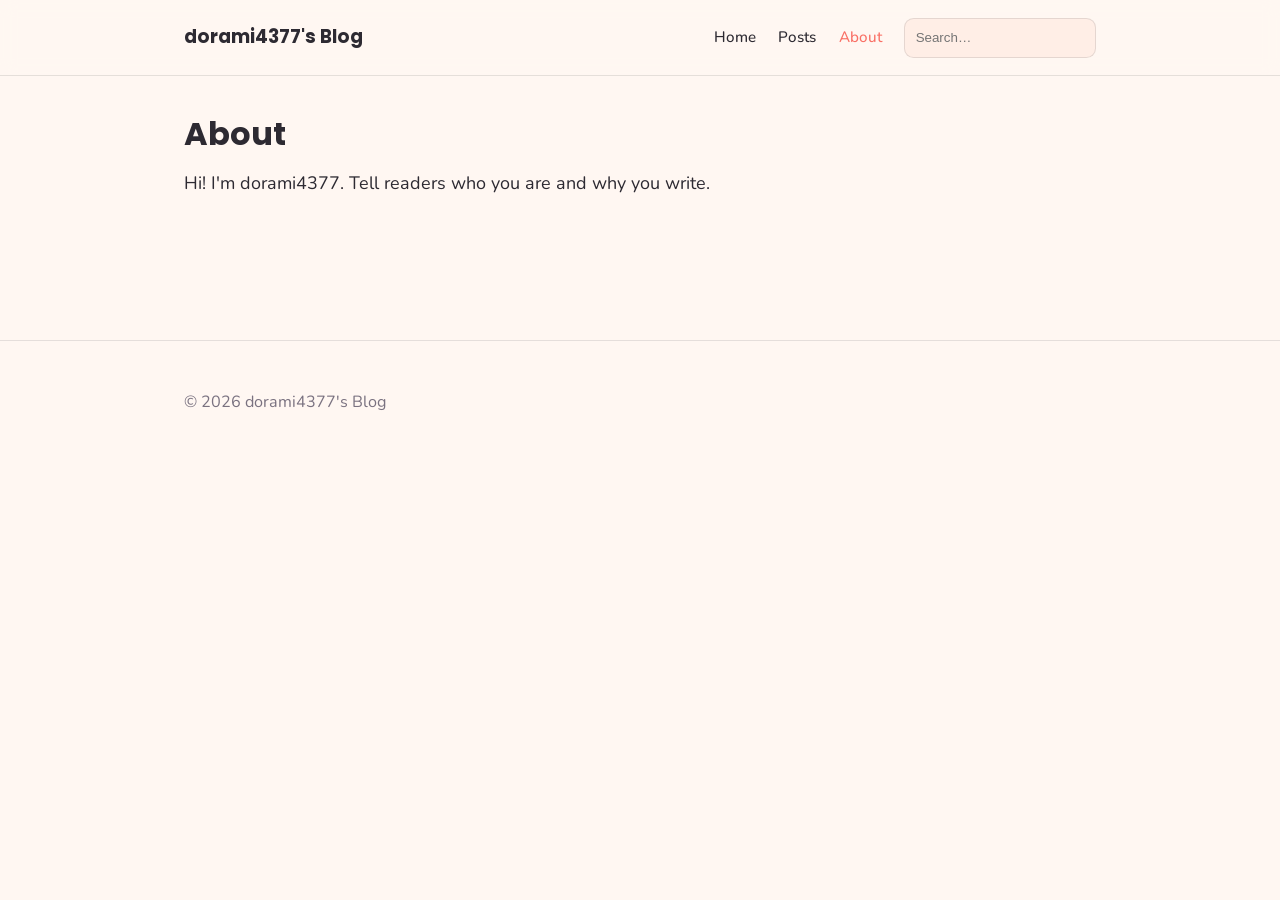
==== about/index.html @ b2b37380 "[gitblog] Initial blog setup" ====
<!doctype html>
<html lang="en">
<head>
<script>(function(){try{var m=localStorage.getItem("bb-theme-mode");if(m==="dark"||m==="light"){document.documentElement.setAttribute("data-theme",m);}}catch(e){}})();</script>
<meta charset="utf-8">
<meta name="viewport" content="width=device-width, initial-scale=1">
<title>About · dorami4377&#39;s Blog</title>
<meta name="description" content="My thoughts, learning, and perspectives">
<meta name="theme-color" content="#f97066">
<meta property="og:type" content="website">
<meta property="og:title" content="About · dorami4377&#39;s Blog">
<meta property="og:description" content="My thoughts, learning, and perspectives">
<meta property="og:site_name" content="dorami4377&#39;s Blog">
<meta name="twitter:card" content="summary">
<link rel="icon" href="data:,">
<link rel="alternate" type="application/rss+xml" title="dorami4377&#39;s Blog" href="../feed.xml">
<link rel="preconnect" href="https://fonts.googleapis.com">
<link rel="preconnect" href="https://fonts.gstatic.com" crossorigin>
<link href="https://fonts.googleapis.com/css2?family=Poppins:wght@400;600;700&family=Nunito:wght@400;600;700&display=swap" rel="stylesheet">
<link rel="stylesheet" href="../assets/site.css">

</head>
<body data-root="../">
<div class="tpl-minimal">
<header class="site-header">
  <div class="container site-header-inner">
    <a class="site-brand" href="../"><span>dorami4377&#39;s Blog</span></a>
    <button type="button" class="nav-toggle" data-nav-toggle aria-label="Toggle menu" aria-expanded="false">
      <span></span><span></span><span></span>
    </button>
    <nav class="site-nav" data-site-nav>
      <a href="../">Home</a>
<a href="../posts/">Posts</a>
<a href="../about/" aria-current="page">About</a>
      <div class="nav-search"><input type="search" data-search-input="[data-search-results]" placeholder="Search…" aria-label="Search posts"><div class="search-results" data-search-results hidden></div></div>
      
    </nav>
  </div>
</header><main><div class="page container page-about"><section class="sec sec-about" data-section-id="sec_e7e8ff51"><div class="about">
    
    <div class="about-content">
      <h2 class="sec-title">About</h2>
      <div class="prose"><p>Hi! I&#39;m dorami4377. Tell readers who you are and why you write.</p></div>
    </div>
  </div></section></div></main>
<footer class="site-footer">
  <div class="container site-footer-inner">
    <p class="footer-text">© 2026 dorami4377&#39;s Blog</p>
    <nav class="footer-links"></nav>
    <div class="footer-social"></div>
  </div>
</footer></div>
<script src="../assets/site.js" defer></script>
</body>
</html>
---- assets/site.css ----
:root {

    --color-primary: #f97066;
    --color-accent: #8b5cf6;
    --color-bg: #fff7f2;
    --color-surface: #ffeee6;
    --color-text: #2d2a32;
    --color-muted: #7a7280;
    --color-border: color-mix(in srgb, #2d2a32 12%, transparent);

    --font-heading: 'Poppins', -apple-system, BlinkMacSystemFont, 'Segoe UI', sans-serif;
    --font-body: 'Nunito', -apple-system, BlinkMacSystemFont, 'Segoe UI', sans-serif;
    --radius: 16px;
    --space-scale: 1.25;
    --container: 62rem;
}

*, *::before, *::after { box-sizing: border-box; }
html { -webkit-text-size-adjust: 100%; scroll-behavior: smooth; }
body {
  margin: 0;
  background: var(--color-bg);
  color: var(--color-text);
  font-family: var(--font-body);
  line-height: 1.65;
  font-size: clamp(1rem, 0.94rem + 0.25vw, 1.125rem);
  -webkit-font-smoothing: antialiased;
}
img { max-width: 100%; display: block; height: auto; }
a { color: inherit; }
h1, h2, h3, h4, h5, h6 { font-family: var(--font-heading); line-height: 1.15; margin: 0 0 0.5em; }
.container { width: 100%; max-width: var(--container); margin-inline: auto; padding-inline: clamp(1rem, 4vw, 2.5rem); }
.btn {
  display: inline-flex; align-items: center; justify-content: center; gap: 0.5em;
  padding: 0.7em 1.4em; border-radius: calc(var(--radius) * 0.6); font-weight: 600; text-decoration: none;
  border: 1px solid transparent; cursor: pointer; font-size: 0.95em; font-family: var(--font-body);
  min-height: 44px; transition: transform 0.15s ease, opacity 0.15s ease;
}
.btn:hover { transform: translateY(-1px); }
.btn-primary { background: var(--color-primary); color: white; }
.btn-outline { background: transparent; color: var(--color-primary); border-color: var(--color-primary); }
.badge { display: inline-block; font-size: 0.72em; font-weight: 700; text-transform: uppercase; letter-spacing: 0.04em; padding: 0.2em 0.6em; border-radius: calc(var(--radius) * 0.6); }
.badge-draft { background: #f59e0b; color: #1c1000; }
.tag, .tag-pill { display: inline-block; font-size: 0.8em; padding: 0.2em 0.7em; border-radius: 999px; background: var(--color-surface); color: var(--color-muted); text-decoration: none; border: 1px solid var(--color-border); }
.tag-pill.is-active { background: var(--color-primary); color: #fff; border-color: var(--color-primary); }
.tag-filter { display: flex; flex-wrap: wrap; gap: 0.5rem; margin: 1rem 0 2rem; }

/* header / nav */
.site-header { position: sticky; top: 0; z-index: 40; background: color-mix(in srgb, var(--color-bg) 88%, transparent); backdrop-filter: blur(8px); border-bottom: 1px solid var(--color-border); }
.site-header-inner { display: flex; align-items: center; justify-content: space-between; gap: 1rem; padding-block: 0.9rem; }
.site-brand { display: flex; align-items: center; gap: 0.6rem; font-family: var(--font-heading); font-weight: 700; font-size: 1.15rem; text-decoration: none; color: var(--color-text); }
.site-brand-avatar { width: 32px; height: 32px; border-radius: 50%; object-fit: cover; }
.nav-toggle { display: none; flex-direction: column; justify-content: center; gap: 4px; width: 44px; height: 44px; background: none; border: none; cursor: pointer; }
.nav-toggle span { display: block; width: 20px; height: 2px; background: var(--color-text); margin-inline: auto; }
.site-nav { display: flex; align-items: center; gap: 1.4rem; flex-wrap: wrap; }
.site-nav a { text-decoration: none; font-weight: 500; font-size: 0.95rem; }
.site-nav a[aria-current="page"] { color: var(--color-primary); }
.nav-search { position: relative; }
.nav-search input { min-height: 40px; padding: 0.4em 0.8em; border-radius: calc(var(--radius) * 0.6); border: 1px solid var(--color-border); background: var(--color-surface); color: var(--color-text); width: 12rem; max-width: 40vw; }
.search-results { position: absolute; top: calc(100% + 6px); right: 0; width: 20rem; max-width: 80vw; max-height: 60vh; overflow: auto; background: var(--color-bg); border: 1px solid var(--color-border); border-radius: calc(var(--radius) * 0.6); box-shadow: 0 12px 32px rgba(0,0,0,.16); padding: 0.4rem; z-index: 50; }
.search-result { display: flex; flex-direction: column; gap: 2px; padding: 0.6em 0.7em; border-radius: calc(calc(var(--radius) * 0.6) * 0.7); text-decoration: none; color: inherit; }
.search-result:hover { background: var(--color-surface); }
.search-result span { color: var(--color-muted); font-size: 0.85em; }
.search-empty { padding: 0.6em; color: var(--color-muted); font-size: 0.9em; }
.dark-toggle { display: inline-flex; align-items: center; justify-content: center; width: 40px; height: 40px; border-radius: 999px; border: 1px solid var(--color-border); background: var(--color-surface); color: var(--color-text); cursor: pointer; }

@media (max-width: 760px) {
  .nav-toggle { display: flex; }
  .site-nav { position: fixed; inset: 64px 0 0 0; flex-direction: column; align-items: stretch; background: var(--color-bg); padding: 1.5rem; gap: 1.2rem; transform: translateY(-8px); opacity: 0; pointer-events: none; transition: all 0.2s ease; overflow: auto; }
  .site-nav.is-open { transform: translateY(0); opacity: 1; pointer-events: auto; }
  .nav-search input { width: 100%; max-width: none; }
}

/* sections */
.sec { padding-block: calc(3rem * var(--space-scale)); }
.container.page > .sec:first-child, .container.archive { padding-top: calc(2rem * var(--space-scale)); }
.sec-title { font-size: clamp(1.4rem, 1.2rem + 1vw, 2rem); margin-bottom: 1rem; }
.empty-state { color: var(--color-muted); }

/* hero */
.hero { display: flex; flex-direction: column; gap: 1.5rem; padding-block: calc(3rem * var(--space-scale)); }
.hero--with-image { flex-direction: row; align-items: center; text-align: left; }
.hero--with-image .hero-image, .hero--with-image .hero-content { flex: 1 1 0; }
.hero-image img { border-radius: var(--radius); }
@media (max-width: 760px) { .hero--with-image { flex-direction: column; } }
.hero--center:not(.hero--with-image) { text-align: center; align-items: center; }
.hero-title { font-size: clamp(2.1rem, 1.6rem + 2.4vw, 3.6rem); }
.hero-subtitle { font-size: clamp(1.05rem, 1rem + 0.4vw, 1.3rem); color: var(--color-muted); max-width: 42rem; }
.hero--center .hero-subtitle { margin-inline: auto; }
.hero-cta { margin-top: 0.5rem; }

/* post lists / cards */
.post-list { display: grid; gap: 1.75rem; }
.post-list--grid, .post-list--cards { grid-template-columns: repeat(auto-fill, minmax(min(100%, 17rem), 1fr)); }
.post-list--list { grid-template-columns: 1fr; max-width: 42rem; }
.post-card { display: flex; flex-direction: column; }
.post-card--cards { background: var(--color-surface); border-radius: var(--radius); overflow: hidden; border: 1px solid var(--color-border); box-shadow: 0 1px 2px rgba(0,0,0,.04); }
.post-card--cards .post-card-body { padding: 1.2rem; }
.post-card--list { flex-direction: row; gap: 1.2rem; align-items: flex-start; padding-block: 1.2rem; border-bottom: 1px solid var(--color-border); }
.post-card--list .post-card-cover { width: 9rem; flex-shrink: 0; }
.post-card-cover img { border-radius: var(--radius); aspect-ratio: 16/10; object-fit: cover; }
.post-card--grid .post-card-cover img { margin-bottom: 0.8rem; }
.post-card-meta { display: flex; align-items: center; gap: 0.6rem; font-size: 0.85em; color: var(--color-muted); margin-bottom: 0.4rem; }
.post-card-title { font-size: 1.2rem; margin: 0 0 0.4rem; }
.post-card-title a { text-decoration: none; }
.post-card-title a:hover { text-decoration: underline; }
.post-card-excerpt { color: var(--color-muted); margin: 0 0 0.6rem; }
.post-card-tags { display: flex; gap: 0.4rem; flex-wrap: wrap; }
.sec-more { margin-top: 2rem; }

/* archive */
.archive-title { font-size: clamp(1.8rem, 1.5rem + 1.6vw, 2.6rem); }

/* single post */
.post-header { text-align: left; margin-bottom: 1.5rem; }
.post-title { font-size: clamp(1.9rem, 1.5rem + 2vw, 3rem); }
.post-meta { display: flex; gap: 0.8rem; color: var(--color-muted); font-size: 0.95em; margin-bottom: 0.6rem; }
.post-tags { display: flex; gap: 0.4rem; flex-wrap: wrap; margin-top: 0.6rem; }
.post-cover { width: 100%; border-radius: var(--radius); margin-bottom: 2rem; aspect-ratio: 16/8; object-fit: cover; }
.post-content, .prose { max-width: 42rem; }
.post-content :is(h1,h2,h3) { margin-top: 2em; }
.post-content p, .prose p { margin: 0 0 1.2em; }
.post-content pre { background: var(--color-surface); padding: 1rem 1.1rem; border-radius: var(--radius); overflow: auto; position: relative; }
.post-content code { font-family: 'JetBrains Mono', ui-monospace, monospace; font-size: 0.9em; }
.post-content :not(pre) > code { background: var(--color-surface); padding: 0.15em 0.4em; border-radius: 4px; }
.post-content blockquote { margin: 1.4em 0; padding-left: 1rem; border-left: 3px solid var(--color-primary); color: var(--color-muted); }
.post-content img { border-radius: var(--radius); }
.copy-btn { position: absolute; top: 0.5rem; right: 0.5rem; font-size: 0.75em; padding: 0.3em 0.7em; border-radius: 6px; background: var(--color-bg); border: 1px solid var(--color-border); color: var(--color-text); cursor: pointer; }
.post-adjacent { display: grid; grid-template-columns: 1fr 1fr; gap: 1rem; margin-top: 3rem; padding-top: 1.5rem; border-top: 1px solid var(--color-border); }
.post-adjacent-link { text-decoration: none; display: flex; flex-direction: column; gap: 0.3rem; }
.post-adjacent-next { text-align: right; align-items: flex-end; }
.post-adjacent-link span { color: var(--color-muted); font-size: 0.85em; }
@media (max-width: 600px) { .post-adjacent { grid-template-columns: 1fr; } .post-adjacent-next { text-align: left; align-items: flex-start; } }

/* about */
.about { display: flex; gap: 2rem; align-items: center; }
.about--with-image .about-image, .about--with-image .about-content { flex: 1 1 0; }
.about-image img { border-radius: var(--radius); }
@media (max-width: 700px) { .about { flex-direction: column; } }

/* newsletter */
.newsletter { background: var(--color-surface); border-radius: var(--radius); padding: clamp(1.5rem, 4vw, 3rem); text-align: center; }
.newsletter-form { display: flex; gap: 0.6rem; max-width: 26rem; margin: 1rem auto 0; flex-wrap: wrap; }
.newsletter-form input { flex: 1 1 12rem; min-height: 44px; padding: 0.6em 0.9em; border-radius: calc(var(--radius) * 0.6); border: 1px solid var(--color-border); background: var(--color-bg); color: var(--color-text); }
.cta-text { color: var(--color-muted); }

/* footer */
.site-footer { border-top: 1px solid var(--color-border); margin-top: calc(3rem * var(--space-scale)); }
.site-footer-inner { display: flex; flex-wrap: wrap; align-items: center; justify-content: space-between; gap: 1rem; padding-block: 2rem; color: var(--color-muted); font-size: 0.9em; }
.footer-links { display: flex; gap: 1rem; flex-wrap: wrap; }
.footer-links a { text-decoration: none; }
.footer-social { display: flex; gap: 0.8rem; }
.social-link { color: var(--color-muted); display: inline-flex; }
.social-link:hover { color: var(--color-primary); }

.not-found { text-align: center; padding-block: 6rem; }

.tpl-minimal .site-header-inner { padding-block: 1.1rem; }
.tpl-minimal .hero { text-align: center; align-items: center; padding-block: calc(4.5rem * var(--space-scale)); }
.tpl-minimal .hero-title { letter-spacing: -0.02em; }
.tpl-minimal .btn { border-radius: var(--radius); }
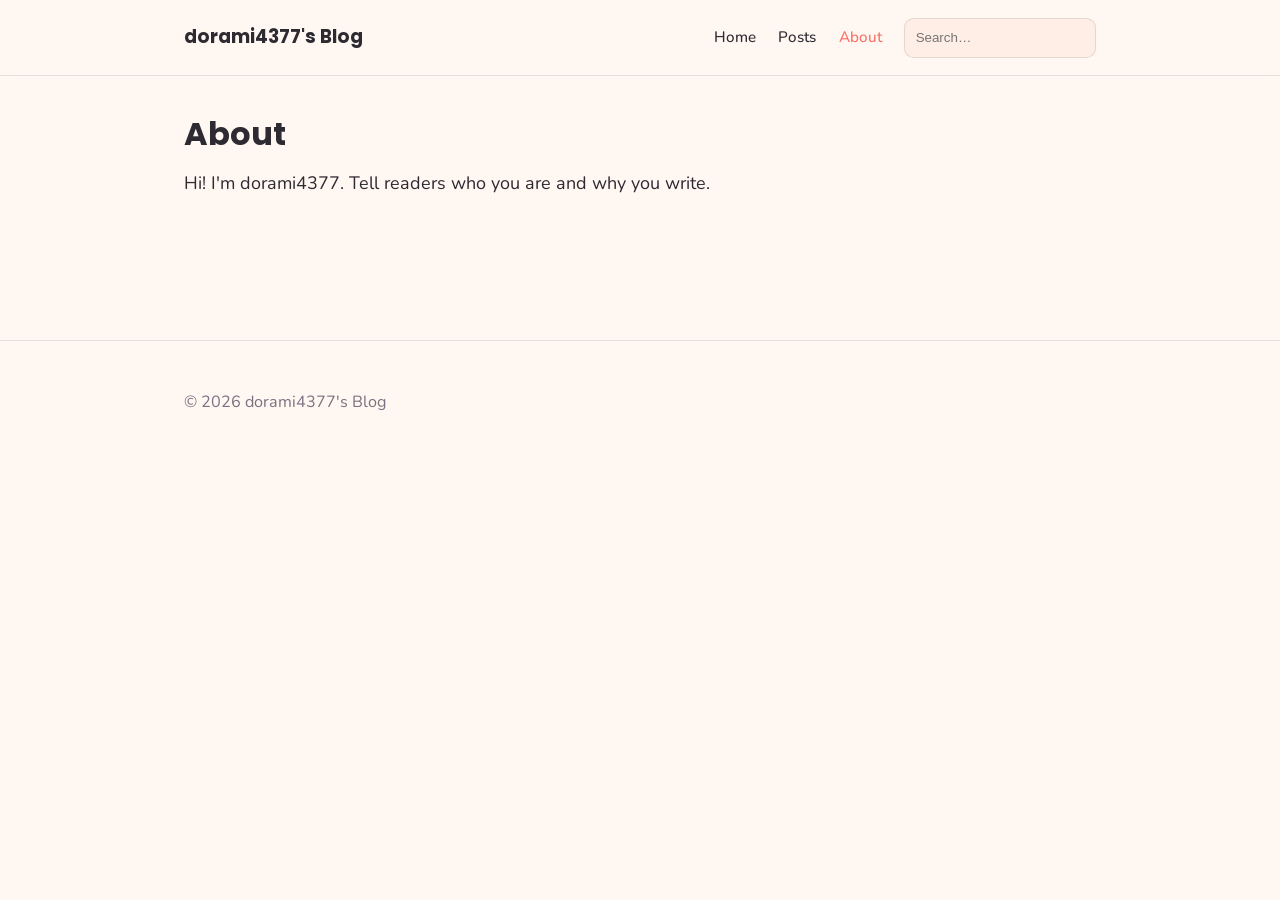
==== commit 0ddbea52: "[gitblog] Publish: dorami4377's Blog" ====
--- a/about/index.html
+++ b/about/index.html
@@ -12,12 +12,13 @@
 <meta property="og:description" content="My thoughts, learning, and perspectives">
 <meta property="og:site_name" content="dorami4377&#39;s Blog">
 <meta name="twitter:card" content="summary">
-<link rel="icon" href="data:,">
+<link rel="icon" type="image/svg+xml" href="data:image/svg+xml,%3Csvg%20xmlns%3D%22http%3A%2F%2Fwww.w3.org%2F2000%2Fsvg%22%20viewBox%3D%220%200%2064%2064%22%3E%3Crect%20width%3D%2264%22%20height%3D%2264%22%20rx%3D%2214%22%20fill%3D%22%23f97066%22%2F%3E%3Ctext%20x%3D%2232%22%20y%3D%2233%22%20text-anchor%3D%22middle%22%20dominant-baseline%3D%22central%22%20font-family%3D%22system-ui%2C%20-apple-system%2C%20'Segoe%20UI'%2C%20Roboto%2C%20sans-serif%22%20font-size%3D%2240%22%20font-weight%3D%22700%22%20fill%3D%22%23fff%22%3ED%3C%2Ftext%3E%3C%2Fsvg%3E">
 <link rel="alternate" type="application/rss+xml" title="dorami4377&#39;s Blog" href="../feed.xml">
 <link rel="preconnect" href="https://fonts.googleapis.com">
 <link rel="preconnect" href="https://fonts.gstatic.com" crossorigin>
-<link href="https://fonts.googleapis.com/css2?family=Poppins:wght@400;600;700&family=Nunito:wght@400;600;700&display=swap" rel="stylesheet">
-<link rel="stylesheet" href="../assets/site.css">
+<link rel="preload" as="style" href="https://fonts.googleapis.com/css2?family=Poppins:wght@700&amp;family=Nunito:wght@400;600;700&amp;display=swap" onload="this.onload=null;this.rel='stylesheet'">
+<noscript><link rel="stylesheet" href="https://fonts.googleapis.com/css2?family=Poppins:wght@700&amp;family=Nunito:wght@400;600;700&amp;display=swap"></noscript>
+<link rel="stylesheet" href="../assets/site.css?v=1g4vsdn">
 
 </head>
 <body data-root="../">
@@ -50,6 +51,6 @@
     <div class="footer-social"></div>
   </div>
 </footer></div>
-<script src="../assets/site.js" defer></script>
+<script src="../assets/site.js?v=1g4vsdn" defer></script>
 </body>
 </html>
--- a/assets/site.css
+++ b/assets/site.css
@@ -25,6 +25,7 @@
   line-height: 1.65;
   font-size: clamp(1rem, 0.94rem + 0.25vw, 1.125rem);
   -webkit-font-smoothing: antialiased;
+  overflow-wrap: break-word;
 }
 img { max-width: 100%; display: block; height: auto; }
 a { color: inherit; }
@@ -46,11 +47,13 @@
 .tag-filter { display: flex; flex-wrap: wrap; gap: 0.5rem; margin: 1rem 0 2rem; }
 
 /* header / nav */
-.site-header { position: sticky; top: 0; z-index: 40; background: color-mix(in srgb, var(--color-bg) 88%, transparent); backdrop-filter: blur(8px); border-bottom: 1px solid var(--color-border); }
+.site-header { position: sticky; top: 0; z-index: 40; background: color-mix(in srgb, var(--color-bg) 88%, transparent); border-bottom: 1px solid var(--color-border); }
+/* the blur lives on a pseudo-element: backdrop-filter on the header itself would trap the mobile menu inside it */
+.site-header::before { content: ""; position: absolute; inset: 0; z-index: -1; -webkit-backdrop-filter: blur(8px); backdrop-filter: blur(8px); }
 .site-header-inner { display: flex; align-items: center; justify-content: space-between; gap: 1rem; padding-block: 0.9rem; }
 .site-brand { display: flex; align-items: center; gap: 0.6rem; font-family: var(--font-heading); font-weight: 700; font-size: 1.15rem; text-decoration: none; color: var(--color-text); }
 .site-brand-avatar { width: 32px; height: 32px; border-radius: 50%; object-fit: cover; }
-.nav-toggle { display: none; flex-direction: column; justify-content: center; gap: 4px; width: 44px; height: 44px; background: none; border: none; cursor: pointer; }
+.nav-toggle { flex-shrink: 0; display: none; flex-direction: column; justify-content: center; gap: 4px; width: 44px; height: 44px; background: none; border: none; cursor: pointer; }
 .nav-toggle span { display: block; width: 20px; height: 2px; background: var(--color-text); margin-inline: auto; }
 .site-nav { display: flex; align-items: center; gap: 1.4rem; flex-wrap: wrap; }
 .site-nav a { text-decoration: none; font-weight: 500; font-size: 0.95rem; }
@@ -66,9 +69,15 @@
 
 @media (max-width: 760px) {
   .nav-toggle { display: flex; }
-  .site-nav { position: fixed; inset: 64px 0 0 0; flex-direction: column; align-items: stretch; background: var(--color-bg); padding: 1.5rem; gap: 1.2rem; transform: translateY(-8px); opacity: 0; pointer-events: none; transition: all 0.2s ease; overflow: auto; }
-  .site-nav.is-open { transform: translateY(0); opacity: 1; pointer-events: auto; }
+  .site-header-inner { position: relative; }
+  .site-brand { min-width: 0; }
+  .site-nav { position: absolute; top: 100%; left: 0; right: 0; max-height: calc(100dvh - 4.5rem); flex-direction: column; flex-wrap: nowrap; align-items: stretch; gap: 0.25rem; padding: 0.75rem clamp(1rem, 4vw, 2.5rem) 1.25rem; background: var(--color-bg); border-bottom: 1px solid var(--color-border); box-shadow: 0 16px 32px rgba(0,0,0,.12); transform: translateY(-8px); opacity: 0; visibility: hidden; transition: transform 0.2s ease, opacity 0.2s ease, visibility 0.2s; overflow: auto; }
+  .site-nav.is-open { transform: translateY(0); opacity: 1; visibility: visible; }
+  .site-nav a { padding: 0.7rem 0; font-size: 1.05rem; }
+  .nav-search { margin-top: 0.5rem; }
   .nav-search input { width: 100%; max-width: none; }
+  .search-results { position: static; width: auto; max-width: none; margin-top: 0.4rem; box-shadow: none; }
+  .dark-toggle { margin-top: 0.5rem; }
 }
 
 /* sections */
@@ -83,6 +92,8 @@
 .hero--with-image .hero-image, .hero--with-image .hero-content { flex: 1 1 0; }
 .hero-image img { border-radius: var(--radius); }
 @media (max-width: 760px) { .hero--with-image { flex-direction: column; } }
+
+
 .hero--center:not(.hero--with-image) { text-align: center; align-items: center; }
 .hero-title { font-size: clamp(2.1rem, 1.6rem + 2.4vw, 3.6rem); }
 .hero-subtitle { font-size: clamp(1.05rem, 1rem + 0.4vw, 1.3rem); color: var(--color-muted); max-width: 42rem; }
@@ -92,15 +103,18 @@
 /* post lists / cards */
 .post-list { display: grid; gap: 1.75rem; }
 .post-list--grid, .post-list--cards { grid-template-columns: repeat(auto-fill, minmax(min(100%, 17rem), 1fr)); }
-.post-list--list { grid-template-columns: 1fr; max-width: 42rem; }
-.post-card { display: flex; flex-direction: column; }
+.post-list--list { grid-template-columns: minmax(0, 1fr); max-width: 42rem; }
+.post-card { display: flex; flex-direction: column; min-width: 0; }
+.post-card-title, .post-card-excerpt { overflow-wrap: anywhere; }
 .post-card--cards { background: var(--color-surface); border-radius: var(--radius); overflow: hidden; border: 1px solid var(--color-border); box-shadow: 0 1px 2px rgba(0,0,0,.04); }
 .post-card--cards .post-card-body { padding: 1.2rem; }
 .post-card--list { flex-direction: row; gap: 1.2rem; align-items: flex-start; padding-block: 1.2rem; border-bottom: 1px solid var(--color-border); }
 .post-card--list .post-card-cover { width: 9rem; flex-shrink: 0; }
+.post-card--list .post-card-body { flex: 1 1 auto; min-width: 0; }
+@media (max-width: 600px) { .post-card--list { gap: 0.9rem; } .post-card--list .post-card-cover { width: 5.5rem; } .post-card--list .post-card-cover img { aspect-ratio: 1; } }
 .post-card-cover img { border-radius: var(--radius); aspect-ratio: 16/10; object-fit: cover; }
 .post-card--grid .post-card-cover img { margin-bottom: 0.8rem; }
-.post-card-meta { display: flex; align-items: center; gap: 0.6rem; font-size: 0.85em; color: var(--color-muted); margin-bottom: 0.4rem; }
+.post-card-meta { display: flex; flex-wrap: wrap; align-items: center; gap: 0.6rem; font-size: 0.85em; color: var(--color-muted); margin-bottom: 0.4rem; }
 .post-card-title { font-size: 1.2rem; margin: 0 0 0.4rem; }
 .post-card-title a { text-decoration: none; }
 .post-card-title a:hover { text-decoration: underline; }
@@ -112,12 +126,24 @@
 .archive-title { font-size: clamp(1.8rem, 1.5rem + 1.6vw, 2.6rem); }
 
 /* single post */
+/* the post is one centered reading column: 42rem of text plus the container's side padding */
+.post.container { max-width: min(var(--container), 47rem); }
 .post-header { text-align: left; margin-bottom: 1.5rem; }
 .post-title { font-size: clamp(1.9rem, 1.5rem + 2vw, 3rem); }
-.post-meta { display: flex; gap: 0.8rem; color: var(--color-muted); font-size: 0.95em; margin-bottom: 0.6rem; }
+.post-meta { display: flex; flex-wrap: wrap; gap: 0.3rem 0.8rem; color: var(--color-muted); font-size: 0.95em; margin-bottom: 0.6rem; }
 .post-tags { display: flex; gap: 0.4rem; flex-wrap: wrap; margin-top: 0.6rem; }
 .post-cover { width: 100%; border-radius: var(--radius); margin-bottom: 2rem; aspect-ratio: 16/8; object-fit: cover; }
 .post-content, .prose { max-width: 42rem; }
+/* task lists: a checkbox and its text are one row, so wrapped lines align with
+   the text rather than sliding back under the box */
+.post-content li[data-type="taskItem"], .post-content li:has(> input[type="checkbox"]) {
+  list-style: none; display: flex; align-items: flex-start; gap: 0.5em; margin-left: -1.35em;
+}
+.post-content li[data-type="taskItem"] > input[type="checkbox"],
+.post-content li > input[type="checkbox"] { flex: none; margin-top: 0.3em; }
+.post-content li[data-type="taskItem"] > label { flex: none; display: inline-flex; margin-top: 0.3em; }
+.post-content li[data-type="taskItem"] > div { flex: 1 1 auto; min-width: 0; }
+.post-content li[data-type="taskItem"] > div > p { margin: 0; }
 .post-content :is(h1,h2,h3) { margin-top: 2em; }
 .post-content p, .prose p { margin: 0 0 1.2em; }
 .post-content pre { background: var(--color-surface); padding: 1rem 1.1rem; border-radius: var(--radius); overflow: auto; position: relative; }
@@ -125,12 +151,45 @@
 .post-content :not(pre) > code { background: var(--color-surface); padding: 0.15em 0.4em; border-radius: 4px; }
 .post-content blockquote { margin: 1.4em 0; padding-left: 1rem; border-left: 3px solid var(--color-primary); color: var(--color-muted); }
 .post-content img { border-radius: var(--radius); }
+/* photos the writer resized / put to one side in the editor (inline width %, data-align) */
+.post-content { display: flow-root; }
+.post-content :is(h1, h2, h3) { clear: both; }
+.post-content img:is([style*="width"], [data-size]) { margin-inline: auto; }
+.post-content img[data-size="25"] { width: 25%; }
+.post-content img[data-size="50"] { width: 50%; }
+.post-content img[data-size="75"] { width: 75%; }
+.post-content img[data-align="left"] { float: left; margin: 0.3em 1.5em 1em 0; }
+.post-content img[data-align="right"] { float: right; margin: 0.3em 0 1em 1.5em; }
+@media (max-width: 600px) {
+  /* no room to wrap text on a phone: side photos sit centred on their own line */
+  .post-content img[data-align] { float: none; margin: 0 auto 1.2em; }
+  /* tiny photos grow a little (min-width beats the inline width) */
+  .post-content img:is([style*="width"], [data-size]) { min-width: 50%; }
+}
+.post-content a, .prose a { overflow-wrap: anywhere; }
+/* wide tables scroll sideways inside the column instead of stretching the page */
+.post-content table, .prose table { display: block; max-width: 100%; overflow-x: auto; border-collapse: collapse; margin: 0 0 1.4em; font-size: 0.92em; }
+.post-content :is(th, td), .prose :is(th, td) { padding: 0.5em 0.75em; border: 1px solid var(--color-border); text-align: left; vertical-align: top; }
+.post-content th, .prose th { background: var(--color-surface); }
+.post-content :is(iframe, video, embed, object), .prose :is(iframe, video, embed, object) { max-width: 100%; }
+.post-content iframe:is([src*="youtube"], [src*="vimeo"]), .prose iframe:is([src*="youtube"], [src*="vimeo"]) { width: 100%; height: auto; aspect-ratio: 16 / 9; }
 .copy-btn { position: absolute; top: 0.5rem; right: 0.5rem; font-size: 0.75em; padding: 0.3em 0.7em; border-radius: 6px; background: var(--color-bg); border: 1px solid var(--color-border); color: var(--color-text); cursor: pointer; }
+.post-share { display: flex; align-items: center; gap: 0.6rem; flex-wrap: wrap; max-width: 42rem; margin: 2.5rem 0 0; }
+.post-share-label { color: var(--color-muted); font-size: 0.85em; font-weight: 600; }
+.share-btn { display: inline-flex; align-items: center; justify-content: center; width: 38px; height: 38px; border-radius: 999px; background: var(--color-surface); border: 1px solid var(--color-border); color: var(--color-text); cursor: pointer; text-decoration: none; transition: color 0.15s ease, border-color 0.15s ease; }
+.share-btn:hover { color: var(--color-primary); border-color: var(--color-primary); }
+.share-btn.is-copied { color: var(--color-primary); border-color: var(--color-primary); }
+.post-comments { max-width: 42rem; margin-top: 3rem; padding-top: 2rem; border-top: 1px solid var(--color-border); }
+.comments-hint { color: var(--color-muted); font-size: 0.88em; margin: -0.5rem 0 1.25rem; }
+.comments-hint[hidden] { display: none; }
+.giscus-loading { color: var(--color-muted); font-size: 0.9em; }
 .post-adjacent { display: grid; grid-template-columns: 1fr 1fr; gap: 1rem; margin-top: 3rem; padding-top: 1.5rem; border-top: 1px solid var(--color-border); }
 .post-adjacent-link { text-decoration: none; display: flex; flex-direction: column; gap: 0.3rem; }
 .post-adjacent-next { text-align: right; align-items: flex-end; }
 .post-adjacent-link span { color: var(--color-muted); font-size: 0.85em; }
 @media (max-width: 600px) { .post-adjacent { grid-template-columns: 1fr; } .post-adjacent-next { text-align: left; align-items: flex-start; } }
+
+
 
 /* about */
 .about { display: flex; gap: 2rem; align-items: center; }
@@ -159,3 +218,32 @@
 .tpl-minimal .hero { text-align: center; align-items: center; padding-block: calc(4.5rem * var(--space-scale)); }
 .tpl-minimal .hero-title { letter-spacing: -0.02em; }
 .tpl-minimal .btn { border-radius: var(--radius); }
+
+/* ── phones and tablets ─────────────────────────────────────── */
+@media (max-width: 760px) {
+  /* The [class*="tpl-"] prefix matches the specificity of the per-structure
+     rules above (.tpl-minimal .hero and friends), which would otherwise win
+     whatever the source order. */
+  /* a sticky header 82px tall eats a tenth of a phone screen */
+  [class*="tpl-"] .site-header-inner { padding-block: 0.45rem; }
+  /* and the hero used to take over half the first screen before any content */
+  [class*="tpl-"] .sec-hero { padding-block: calc(1.2rem * var(--space-scale)); }
+  [class*="tpl-"] .hero { padding-block: calc(1.6rem * var(--space-scale)); gap: 1rem; }
+  [class*="tpl-"] .sec { padding-block: calc(2.2rem * var(--space-scale)); }
+}
+/* Touch devices and narrow windows: Apple and Google both ask for ~44px
+   targets, and several of ours were 24-34px — post titles, nav links and tag
+   pills especially. */
+@media (pointer: coarse), (max-width: 1024px) {
+  .site-nav a { display: flex; align-items: center; min-height: 44px; }
+  .post-card-title a { display: inline-block; padding-block: 0.35rem; }
+  .post-card-tags .tag, .tag-pill, .tag { min-height: 34px; display: inline-flex; align-items: center; }
+  .share-btn, .dark-toggle, .copy-btn, .nav-toggle { min-width: 44px; min-height: 44px; }
+  .post-nav a { display: inline-block; padding-block: 0.4rem; }
+  .site-footer a { display: inline-block; padding-block: 0.3rem; }
+}
+/* Long measures are tiring on a tablet held in two hands; 42rem at tablet type
+   sizes runs to ~79 characters, past the comfortable range. */
+@media (min-width: 761px) and (max-width: 1100px) {
+  .post-content, .prose { max-width: 38rem; }
+}
